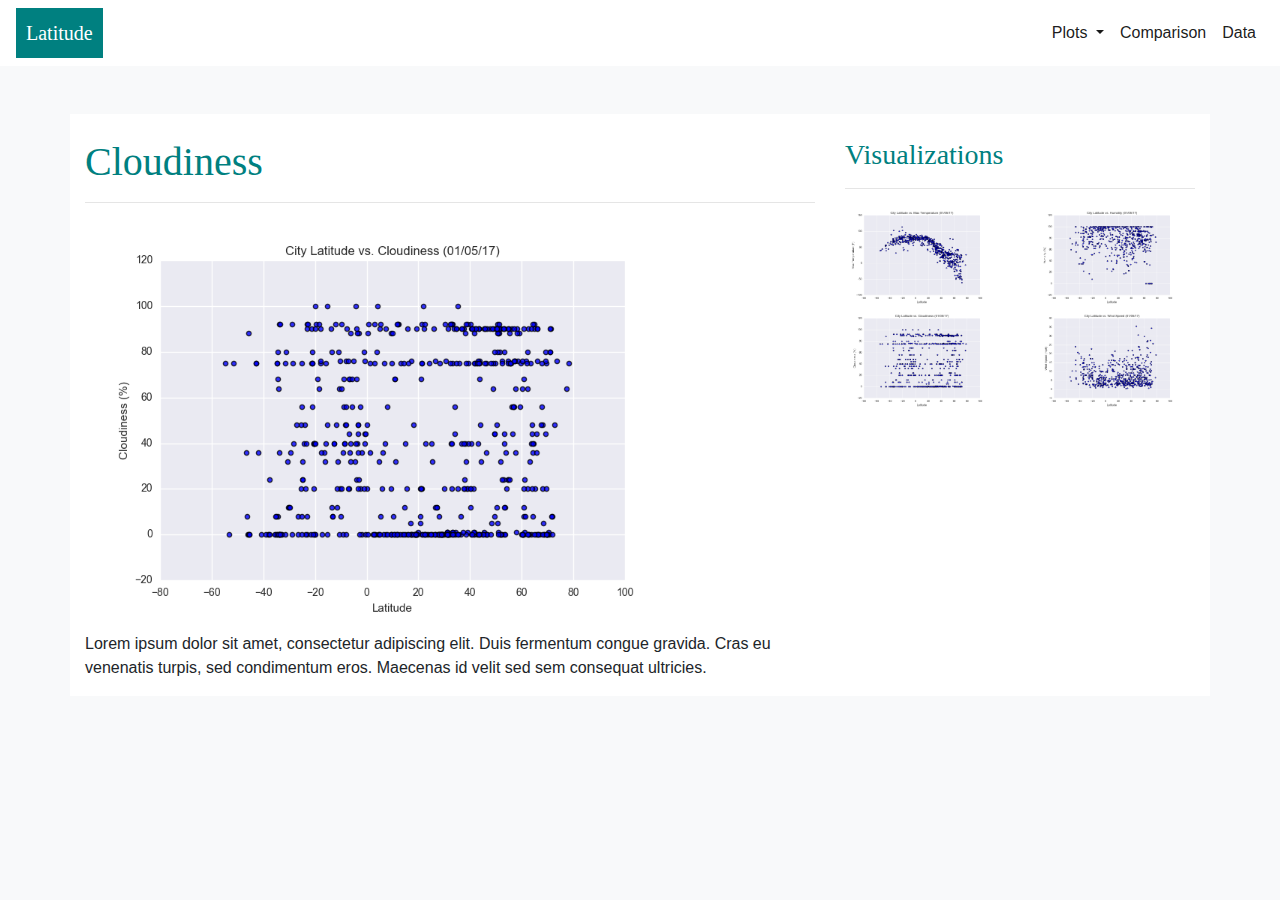
==== cloudiness.html @ 235e3f2e "updated other visualizations html" ====
<!DOCTYPE html>
<html lang="en">

<head>
  <meta charset="UTF-8">
  <title>Cloudiness</title>
  <link rel="stylesheet" href="https://stackpath.bootstrapcdn.com/bootstrap/4.3.1/css/bootstrap.min.css" integrity="sha384-ggOyR0iXCbMQv3Xipma34MD+dH/1fQ784/j6cY/iJTQUOhcWr7x9JvoRxT2MZw1T" crossorigin="anonymous">
  <link rel="stylesheet" href="style.css">
</head>
<body class="bg-light">
  <nav class="navbar navbar-expand-lg navbar-light bg-white">
    <a class="navbar-brand text-white" href="index.html">Latitude</a>
    <button class="navbar-toggler" type="button" data-toggle="collapse" data-target="#navbarSupportedContent" aria-controls="navbarSupportedContent" aria-expanded="false" aria-label="Toggle navigation">
      <span class="navbar-toggler-icon"></span>
    </button>

    <div class="collapse navbar-collapse" id="navbarSupportedContent">
      <ul class="navbar-nav ml-auto">
        <li class="nav-item dropdown">
          <a class="nav-link dropdown-toggle active" href="#" id="navbarDropdown" role="button" data-toggle="dropdown" aria-haspopup="true" aria-expanded="false">
            Plots
          </a>
          <div class="dropdown-menu" aria-labelledby="navbarDropdown">
            <a class="dropdown-item" href="max-temperature.html">Max Temperature</a>
            <a class="dropdown-item" href="humidity.html#">Humidity</a>
            <a class="dropdown-item" href="cloudiness.html">Cloudiness</a>
            <a class="dropdown-item" href="wind-speed.html">Wind Speed</a>
          </div>
        </li>
        <li class="nav-item">
          <a class="nav-link active" href="comparisons.html">Comparison</a>
        </li>
        <li class="nav-item">
          <a class="nav-link active" href="data.html">Data</a>
        </li>
      </ul>
    </div>
  </nav>
<!-- start of main body -->
<br><br>
<div class="container">
  <br>
  <div class="row">
    <!-- left side -->

    <div class="col col-12 col-md-8 divbdy">
        <h1 class="display-5" style= "color: teal; font-family: Times New Roman">Cloudiness</h1>
        <hr>
        <img src="visualizations/Fig3.png" width= "600">
        <p>Lorem ipsum dolor sit amet, consectetur adipiscing elit. Duis fermentum congue gravida. Cras eu venenatis turpis, sed condimentum eros. Maecenas id velit sed sem consequat ultricies.</p>
        </hr>
      </div>
    
    <div class="col col-12 col-md-4 divbdy">
        <h3 class="display-5" style= "color: teal; font-family: Times New Roman">Visualizations</h3>
        <hr>
        <div class="row">
          <div class="col col-3 col-md-6">
            <a href="max-temperature.html"><img src="visualizations/Fig1.png" width="150" alt="Max Temperature"></a>
          </div>
          <div class="col col-3 col-md-6">
            <a href="humidity.html"><img src="visualizations/Fig2.png" width="150" alt="Humidity"></a>
          </div>
          <div class="col col-3 col-md-6">
            <a href="cloudiness.html"><img src="visualizations/Fig3.png" width="150" alt="Cloudiness"></a>
          </div>
          <div class="col col-3 col-md-6">
            <a href="wind-speed.html"><img src="visualizations/Fig4.png" width="150" alt="Wind Speed"></a>
          </div>
        </div>
        </hr>
    </div>
  </div>
</div>

<script src="https://code.jquery.com/jquery-3.3.1.slim.min.js" integrity="sha384-q8i/X+965DzO0rT7abK41JStQIAqVgRVzpbzo5smXKp4YfRvH+8abtTE1Pi6jizo" crossorigin="anonymous"></script>
<script src="https://cdnjs.cloudflare.com/ajax/libs/popper.js/1.14.7/umd/popper.min.js" integrity="sha384-UO2eT0CpHqdSJQ6hJty5KVphtPhzWj9WO1clHTMGa3JDZwrnQq4sF86dIHNDz0W1" crossorigin="anonymous"></script>
<script src="https://stackpath.bootstrapcdn.com/bootstrap/4.3.1/js/bootstrap.min.js" integrity="sha384-JjSmVgyd0p3pXB1rRibZUAYoIIy6OrQ6VrjIEaFf/nJGzIxFDsf4x0xIM+B07jRM" crossorigin="anonymous"></script>

</body>

</html>
---- style.css ----
.navbar-brand{
    background-color: teal;
    font-family: "Times New Roman", Times, serif;
    color: purple;
    padding: 10px;
}

.container{
    background-color: white;
}

.center{
    display: block;
    margin-left: auto;
    margin-right: auto;
    width: 50%;
    text-align: center;
}
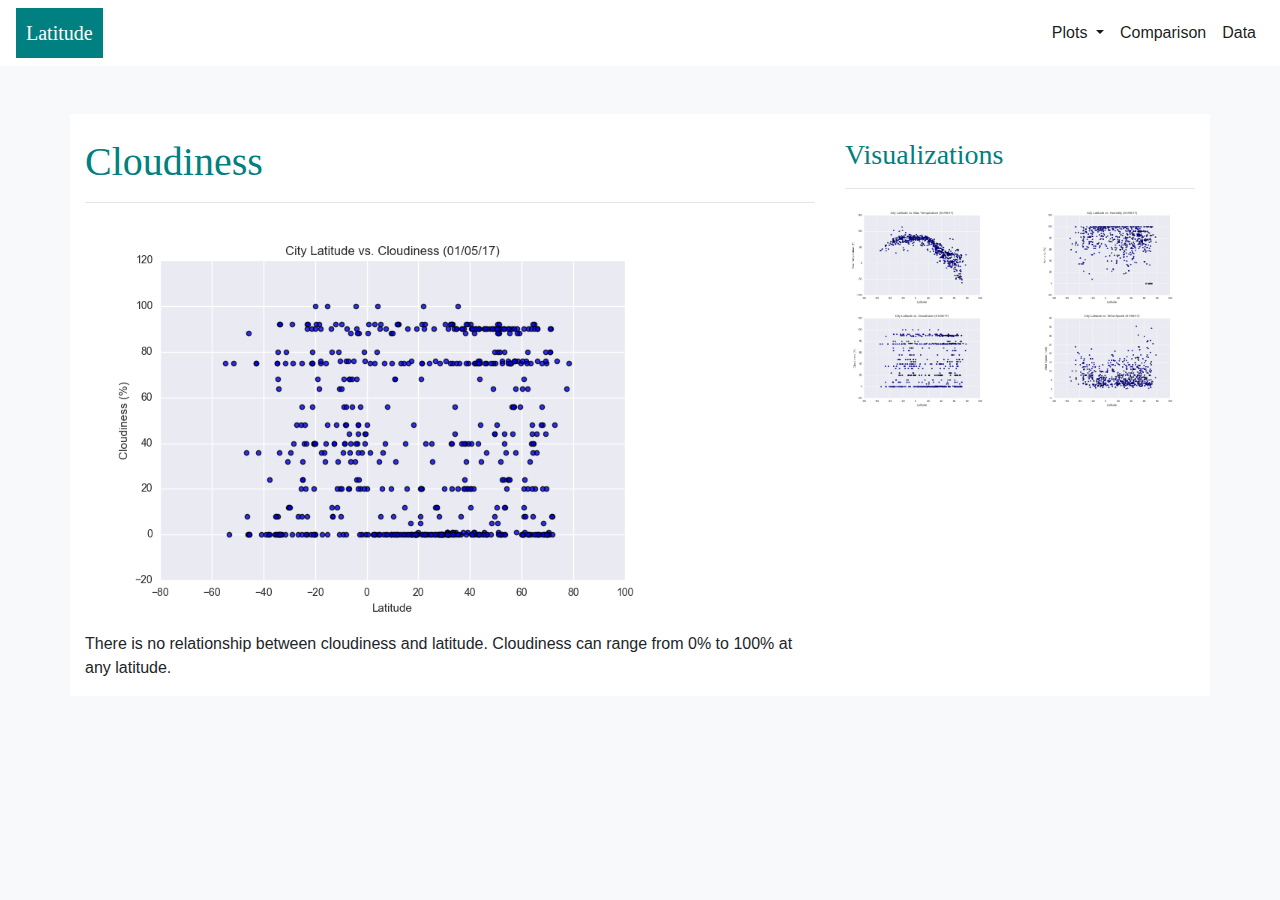
==== commit e54b8bd1: "done except data.html" ====
--- a/cloudiness.html
+++ b/cloudiness.html
@@ -3,12 +3,13 @@
 
 <head>
   <meta charset="UTF-8">
+  <meta name="viewport" content="width=device-width, initial-scale=1">
   <title>Cloudiness</title>
   <link rel="stylesheet" href="https://stackpath.bootstrapcdn.com/bootstrap/4.3.1/css/bootstrap.min.css" integrity="sha384-ggOyR0iXCbMQv3Xipma34MD+dH/1fQ784/j6cY/iJTQUOhcWr7x9JvoRxT2MZw1T" crossorigin="anonymous">
   <link rel="stylesheet" href="style.css">
 </head>
 <body class="bg-light">
-  <nav class="navbar navbar-expand-lg navbar-light bg-white">
+  <nav class="navbar navbar-expand-lg navbar-light">
     <a class="navbar-brand text-white" href="index.html">Latitude</a>
     <button class="navbar-toggler" type="button" data-toggle="collapse" data-target="#navbarSupportedContent" aria-controls="navbarSupportedContent" aria-expanded="false" aria-label="Toggle navigation">
       <span class="navbar-toggler-icon"></span>
@@ -22,7 +23,7 @@
           </a>
           <div class="dropdown-menu" aria-labelledby="navbarDropdown">
             <a class="dropdown-item" href="max-temperature.html">Max Temperature</a>
-            <a class="dropdown-item" href="humidity.html#">Humidity</a>
+            <a class="dropdown-item" href="humidity.html">Humidity</a>
             <a class="dropdown-item" href="cloudiness.html">Cloudiness</a>
             <a class="dropdown-item" href="wind-speed.html">Wind Speed</a>
           </div>
@@ -47,7 +48,7 @@
         <h1 class="display-5" style= "color: teal; font-family: Times New Roman">Cloudiness</h1>
         <hr>
         <img src="visualizations/Fig3.png" width= "600">
-        <p>Lorem ipsum dolor sit amet, consectetur adipiscing elit. Duis fermentum congue gravida. Cras eu venenatis turpis, sed condimentum eros. Maecenas id velit sed sem consequat ultricies.</p>
+        <p>There is no relationship between cloudiness and latitude. Cloudiness can range from 0% to 100% at any latitude.</p>
         </hr>
       </div>
     
--- a/style.css
+++ b/style.css
@@ -1,7 +1,6 @@
 .navbar-brand{
     background-color: teal;
     font-family: "Times New Roman", Times, serif;
-    color: purple;
     padding: 10px;
 }
 
@@ -9,10 +8,17 @@
     background-color: white;
 }
 
-.center{
-    display: block;
-    margin-left: auto;
-    margin-right: auto;
-    width: 50%;
-    text-align: center;
-}+@media (max-width: 680px) {
+    .navbar{
+    background-color: teal;
+    }  
+    .nav-link{
+      color: white !important;
+    }
+  }
+
+@media (min-width: 680px) {
+    .navbar{
+    background-color: white;
+    }  
+  }